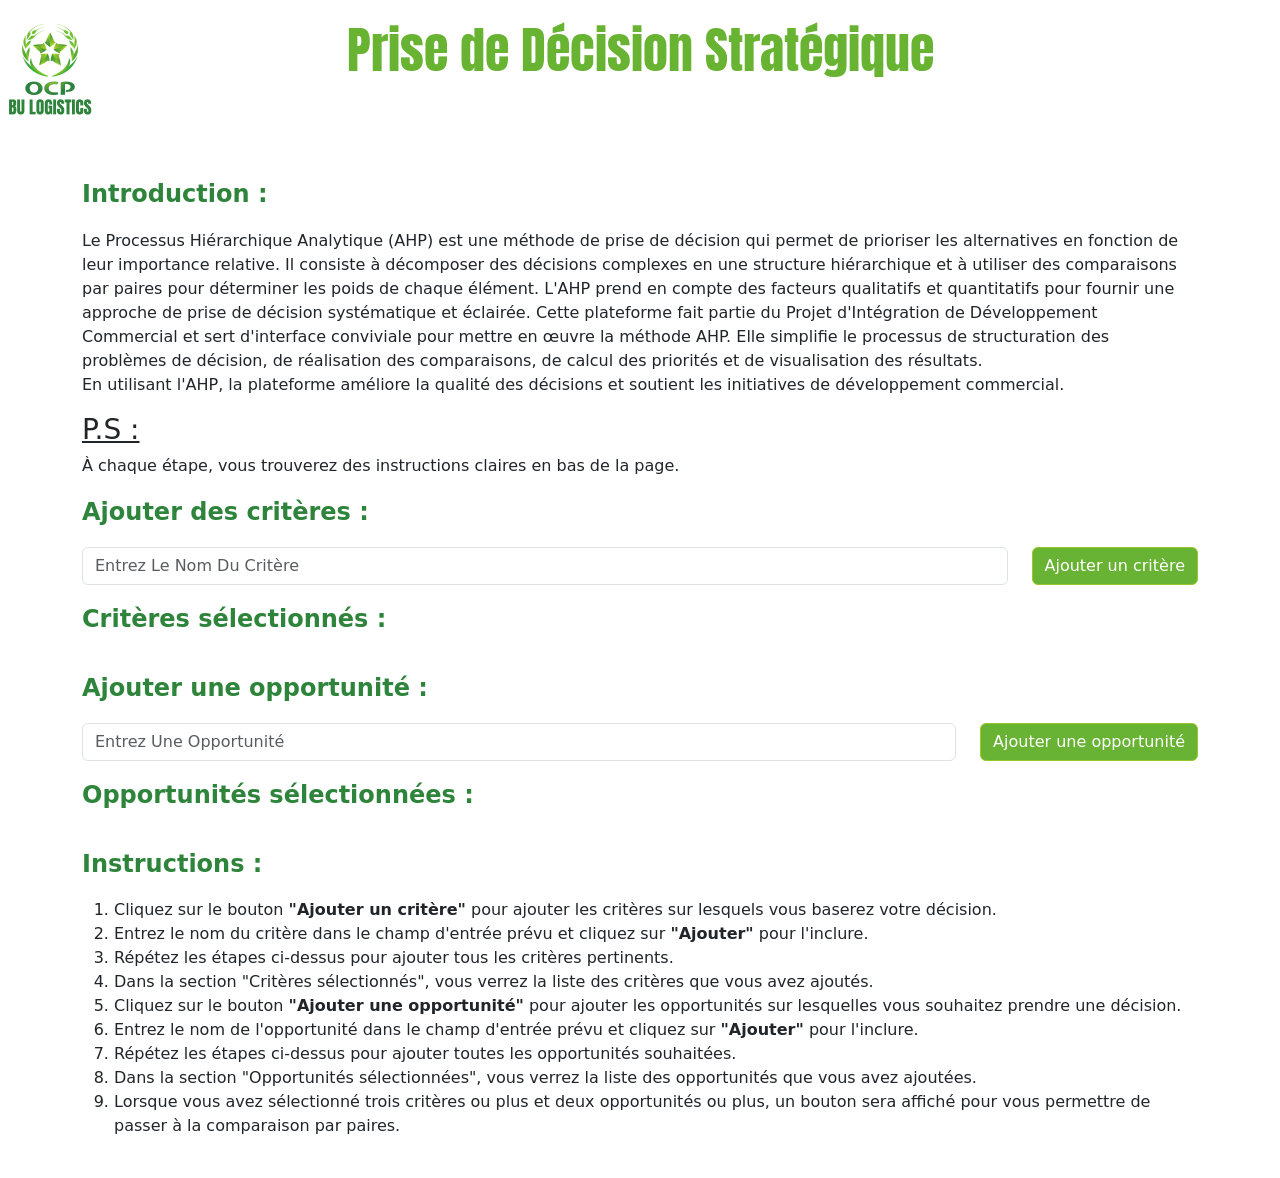
==== index.html @ edb18f8e "Rename app.html to index.html" ====
<!DOCTYPE html>
<html>
  <head>
    <link
      rel="stylesheet"
      href="https://cdn.jsdelivr.net/npm/bootstrap@5.3.0/dist/css/bootstrap.min.css"
    />
    <link rel="icon" href="favicon.ico" type="image/x-icon">
    <link rel="shortcut icon" href="favicon.ico" type="image/x-icon">
    <link rel="preconnect" href="https://fonts.gstatic.com" />
    <link
      href="https://fonts.googleapis.com/css2?family=Anton&display=swap"
      rel="stylesheet"
    />

    <title>AHP Decision Maker</title>
    <header><img src="./BULOGISTICS.png" style="height: 100px;width: 100px;position: absolute;" alt="OCP Group Logo"></header>
    <style>
      /* Custom CSS */
      :root {
        /* --bs-primary: #68b333; */
        --primary-color: #68b333;
      }
      /* .btn-primary {
        background-color: var(--primary-color) !important;
        border-color: var(--primary-color) !important;
        font-weight: bold;
      }
      .btn-primary:hover,
      .btn-primary:focus{
        background-color: white;
      } */
      .btn-primary {
        --bs-btn-color: #fff;
        --bs-btn-bg: #68b333;
        --bs-btn-border-color: #98C928;
        --bs-btn-hover-color: #fff;
        --bs-btn-hover-bg: #98C928;
        --bs-btn-hover-border-color: #68b333;
        --bs-btn-focus-shadow-rgb: 49, 132, 253;
        --bs-btn-active-color: #fff;
        --bs-btn-active-bg: #68b333;
        --bs-btn-active-border-color: #0a53be;
        --bs-btn-active-shadow: inset 0 3px 5px rgba(0, 0, 0, 0.125);
        --bs-btn-disabled-color: #fff;
        --bs-btn-disabled-bg: #68b333;
        --bs-btn-disabled-border-color: #68b333;
      }
      .form-control:focus {
        border-color: var(--primary-color) !important;
        box-shadow: 0 0 0 0.25rem rgba(104, 179, 51, 0.25) !important;
        outline: none !important;
      }

      /* CSS styles omitted for brevity */
      table {
        border-collapse: collapse;
        width: 100%;
      }
      th,
      td {
        border: 1px solid black;
        padding: 8px;
        text-align: center;
      }
      th {
        background-color: #f2f2f2;
      }
      input[type="number"] {
        width: 80%;
        height: 60%;
        text-align: center;
      }
      .modified-cell {
        border: 1px solid lawngreen;
      }

      .error-cell {
        outline: 2px solid red;
      }

      /* Loading Spinner Styles */
      .loading-spinner {
        display: flex;
        align-items: center;
        justify-content: center;
        height: 200px;
      }

      .spinner {
        width: 50px;
        height: 50px;
        border: 5px solid #ccc;
        border-top-color: #68b333;
        border-radius: 50%;
        animation: spin 1s infinite linear;
      }

      @keyframes spin {
        to {
          transform: rotate(360deg);
        }
      }

      /* Result Display Styles */
      .result {
        margin-top: 20px;
        padding: 20px;
        background-color: #f9f9f9;
      }

      .result .title {
        font-size: 18px;
        font-weight: bold;
        margin-bottom: 10px;
      }

      .result .validation-mark {
        font-size: 50px;
        margin-bottom: 20px;
      }

      .result .valid {
        color: green;
      }

      .result .invalid {
        color: red;
      }
      .validation-mark {
        display: inline-block;
        width: 20px;
        height: 20px;
        border-radius: 50%;
        margin-left: 5px;
      }

      .green {
        background-color: green;
      }

      .red {
        background-color: red;
      }

      .error-text {
        color: red;
        font-weight: bold;
      }

      .modified-cell {
        background-color: #e2e2e2;
      }
      h1 {
        font-family: "Anton";
        color: #68b332;
        margin-bottom: 100px;
        margin-top: 20px;
        font-size: 50px;
        text-align: center;
      }
      h2 {
        margin: 20px 0;
        font-size: 24px;
        font-weight: bold;
        color: #2E843B;
      }
      .niceLi {
        display: flex;
        align-items: center;
        margin-bottom: 10px;
        width: 40%;
        margin-left: 10%;
        justify-content: space-between;
      }

      .niceLi button {
        margin-left: 10px;
        padding: 5px 10px;
        border: none;

        background-color: #cc0000;
        color: #fff;
        font-size: 14px;
        font-weight: bold;
        cursor: pointer;
        border-radius: 4px;
      }
      .container{
        scroll-behavior: smooth;
      }
      .niceLi button:hover {
        background-color: rgba(255, 0, 0, 0.5);
      }

      .niceLi button:focus {
        outline: none;
        box-shadow: 0 0 0 2px rgba(255, 0, 0, 0.5);
      }
      .niceLi span{
        font-weight: bolder;
        font-size: larger;
        text-transform: capitalize;
      }
      input[type="text"] {
      text-transform: capitalize;
      }
      .proceed{
        --bs-btn-color: #fff;
        --bs-btn-bg: #2E843B;
        --bs-btn-border-color: #2E843B;
        --bs-btn-hover-color: #fff;
        --bs-btn-hover-bg: #98C928;
        --bs-btn-hover-border-color: #98C928;
        --bs-btn-focus-shadow-rgb: 49, 132, 253;
        --bs-btn-active-color: #fff;
        --bs-btn-active-bg: #2E843B;
        --bs-btn-active-border-color: #0a53be;
        --bs-btn-active-shadow: inset 0 3px 5px rgba(0, 0, 0, 0.125);
        --bs-btn-disabled-color: #fff;
        --bs-btn-disabled-bg: #2E843B;
        --bs-btn-disabled-border-color: #2E843B;
      }
      body {
        margin-bottom: 40px; /* Adjust the value to your desired margin */
        margin-top: 20px;
      }
      #proceed-button {
  margin-top: 20px; /* Adjust the value to your desired top margin */
  display: block;
  margin-left: auto;
  margin-right: auto;
}
#sortedOpportunitiesList{
  display: flex;
    flex-direction: column;
    align-items: center;
    justify-content: center;
    height: 300px; /* Adjust the height as needed */
    overflow-y: scroll;
    text-align: center;
}
    </style>
  </head>

  <body>
    <h1>Prise de Décision Stratégique</h1>
    <div id="criteria-section" class="container">
      <h2>Introduction :</h2>
      <p>Le Processus Hiérarchique Analytique (AHP) est une méthode de prise de décision qui permet 
        de prioriser les alternatives en fonction de leur importance relative. Il consiste à décomposer 
        des décisions complexes en une structure hiérarchique et à utiliser des comparaisons par paires 
        pour déterminer les poids de chaque élément. L'AHP prend en compte des facteurs qualitatifs et 
        quantitatifs pour fournir une approche de prise de décision systématique et éclairée. Cette 
        plateforme fait partie du Projet d'Intégration de Développement Commercial et sert d'interface 
        conviviale pour mettre en œuvre la méthode AHP. Elle simplifie le processus de structuration des 
        problèmes de décision, de réalisation des comparaisons, de calcul des priorités et de visualisation 
        des résultats.<br/>
        En utilisant l'AHP, la plateforme améliore la qualité des décisions et soutient les 
        initiatives de développement commercial.
      </p>
      <h3 style="text-decoration-line: underline;">P.S :</h3>
      <p>À chaque étape, vous trouverez des instructions claires en bas de la page.</p>
      <h2>Ajouter des critères :</h2>
    
      <div class="row">
        <div class="col">
          <input
            type="text"
            id="criteria-input"
            class="form-control"
            placeholder="Entrez le nom du critère"
          />
        </div>
        <div class="col-auto">
          <button
            onclick="addCriteria()"
            class="btn btn-primary"
            id="add-criteria-button"
          >
            Ajouter un critère
          </button>
        </div>
      </div>
    
      <h2>Critères sélectionnés :</h2>
      <ul id="criteria-list" class="list-group">
        <!-- Dynamiquement peuplé avec les critères sélectionnés -->
      </ul>
    
      <!-- Section des opportunités -->
    
      <h2>Ajouter une opportunité :</h2>
      <div class="row">
        <div class="col">
          <input
            type="text"
            id="opportunity-input"
            class="form-control"
            placeholder="Entrez une opportunité"
          />
        </div>
        <div class="col-auto">
          <button id="add-opportunity-btn" class="btn btn-primary">
            Ajouter une opportunité
          </button>
        </div>
      </div>
    
      <h2>Opportunités sélectionnées :</h2>
      <ul id="opportunities-list" class="list-group">
        <!-- Les opportunités existantes seront ajoutées dynamiquement ici -->
      </ul>
    
      <button
        id="proceed-button"
        onclick="showPairwiseComparison()"
        class="btn btn-primary proceed"
        style="display: none"
      >
        Passer à la Comparaison par Paires
      </button>
    
      <h2>Instructions :</h2>
      <ol>
        <li>Cliquez sur le bouton <strong>"Ajouter un critère"</strong> pour ajouter les critères sur lesquels vous baserez votre décision.</li>
        <li>Entrez le nom du critère dans le champ d'entrée prévu et cliquez sur <strong>"Ajouter"</strong> pour l'inclure.</li>
        <li>Répétez les étapes ci-dessus pour ajouter tous les critères pertinents.</li>
        <li>Dans la section "Critères sélectionnés", vous verrez la liste des critères que vous avez ajoutés.</li>
        <li>Cliquez sur le bouton <strong>"Ajouter une opportunité"</strong> pour ajouter les opportunités sur lesquelles vous souhaitez prendre une décision.</li>
        <li>Entrez le nom de l'opportunité dans le champ d'entrée prévu et cliquez sur <strong>"Ajouter"</strong> pour l'inclure.</li>
        <li>Répétez les étapes ci-dessus pour ajouter toutes les opportunités souhaitées.</li>
        <li>Dans la section "Opportunités sélectionnées", vous verrez la liste des opportunités que vous avez ajoutées.</li>
        <li>Lorsque vous avez sélectionné trois critères ou plus et deux opportunités ou plus, un bouton sera affiché pour vous permettre de passer à la comparaison par paires.</li>
      </ol>
    </div>
    
    <div
      id="pairwise-comparison-section"
      class="container"
      style="display: none"
    >
      <h2>Comparaison par Paires</h2>
      <table id="comparison-table" class="table">
        <!-- Dynamiquement peuplé avec les cellules de comparaison par paires -->
      </table>
      <div class="d-flex justify-content-between">
        <button onclick="goBackToCriteriaSection()" class="btn btn-secondary">
          Retour
        </button>
        <button
          id="next-button"
          onclick="showNextPhase()"
          class="btn btn-primary"
          style="display: none"
        >
          Suivant
        </button>
      </div>
      <h2>Instructions</h2>
      <p>Dans cette étape, vous allez comparer les critères deux par deux. Pour chaque paire, attribuez un score en utilisant l'Échelle du Processus Hiérarchique Analytique (AHP). Les scores représentent l'importance ou la préférence relative d'un critère par rapport à un autre. Utilisez l'échelle AHP pour déterminer l'importance des comparaisons par paires.</p>
      <ul>
        <li>Dans l'étape de comparaison par paires, vous devrez saisir des scores allant de 1 à 9 pour chaque cellule.</li>
        <li>Les cellules symétriques seront automatiquement mises à jour, même si elles semblent vides.</li>
        <li>Une fois que toutes les cellules sont remplies et affichées en vert, vous pouvez passer à l'étape suivante.</li>
      </ul>
      <h3 style="text-decoration: underline;">P.S :</h3>
      <ul>
        <li>1 : Les deux critères sont également importants ou préférables.</li>
        <li>3 : Légèrement ou modérément plus important ou préférable.</li>
        <li>5 : Nettement plus important ou préférable.</li>
        <li>7 : Très nettement plus important ou préférable.</li>
        <li>9 : Absolument plus important ou préférable.</li>
      </ul>
    </div>
    
    <div id="loading-section" class="container" style="display: none">
      <h2>Chargement en cours...</h2>
      <!-- Des indicateurs de chargement supplémentaires ou des messages peuvent être ajoutés ici -->
    </div>
    
    <div id="result-section" class="container" style="display: none">
      <!-- Les composants de résultat peuvent être ajoutés ici -->
      
      
    </div>
    
    <div id="opportunitiesSection" class="container" style="display: none">
      <!-- La décision peut être ajoutée ici -->
      <h2>Instructions :</h2>
      <p>Dans cette section, les opportunités sont triées en fonction de leur importance.<br/>
      Cela signifie que, selon la méthode AHP, la <strong>première opportunité est la plus stratégique</strong>.</p>
    </div>
    

    <script>
      var criteriaList = [];
      var opportunityList = [];
      var comparisonMatrix = [];
      var decisionMatrix = [];

      function addCriteria() {
        var criteriaInput = document.getElementById("criteria-input");
        var text = criteriaInput.value.trim();
        var criteriaName=text.charAt(0).toUpperCase() + text.slice(1)
        if (criteriaList.length === 10) {
          return null;
        }
        if (criteriaName !== "") {
          criteriaList.push(criteriaName);
          criteriaInput.value = "";

          displayCriteriaList();
        }
        var addButton = document.getElementById("add-criteria-button");
        if (criteriaList.length === 10) {
          addButton.disabled = true;
        }
        if (criteriaList.length < 10) {
          addButton.disabled = false;
        }
        toggleProceedButton();
      }

      function deleteCriteria(index) {
        criteriaList.splice(index, 1);

        displayCriteriaList();
      }

      function displayCriteriaList() {
        var criteriaListElem = document.getElementById("criteria-list");
        criteriaListElem.innerHTML = "";

        for (var i = 0; i < criteriaList.length; i++) {
          var criteriaItem = document.createElement("li");
          criteriaItem.classList.add('niceLi')
          var criteriaName = document.createElement("span");
          criteriaName.textContent = criteriaList[i];

          var deleteButton = document.createElement("button");
          deleteButton.textContent = "Supprimer";
          deleteButton.addEventListener(
            "click",
            (function (index) {
              return function () {
                deleteCriteria(index);
                var addButton = document.getElementById("add-criteria-button");
                addButton.disabled = false;
                if (criteriaList.length<3){
                var proceedButton=document.getElementById('proceed-button')
                proceedButton.style.display='none'
              }
              displayOpportunityList();
              };
            })(i)
          );

          criteriaItem.appendChild(criteriaName);
          criteriaItem.appendChild(deleteButton);

          criteriaListElem.appendChild(criteriaItem);
          // criteriaItem.scrollIntoView({ behavior: "smooth" });
        }
      }

      function addOpportunity() {
        var opportunityInput = document.getElementById("opportunity-input");
        var text = opportunityInput.value.trim();
        var opportunityName=text.charAt(0).toUpperCase() + text.slice(1)
        if (opportunityName !== "") {
          opportunityList.push(opportunityName);
          opportunityInput.value = "";

          displayOpportunityList();
          toggleProceedButton();
        }
      }

      // Supprimer Opportunity
      function deleteOpportunity(index) {
        opportunityList.splice(index, 1);
        if (opportunityList.length<2){
          var proceedButton=document.getElementById('proceed-button')
          proceedButton.style.display='none'
        }
        displayOpportunityList();
      }

      // Display Opportunity List
      function displayOpportunityList() {
        var opportunityListElem = document.getElementById("opportunities-list");
        opportunityListElem.innerHTML = "";

        for (var i = 0; i < opportunityList.length; i++) {
          var opportunityItem = document.createElement("li");
          opportunityItem.classList.add('niceLi')
          var opportunityName = document.createElement("span");
          opportunityName.textContent = opportunityList[i];

          var deleteButton = document.createElement("button");
          deleteButton.textContent = "Supprimer";
          deleteButton.addEventListener(
            "click",
            deleteOpportunity.bind(null, i)

            
          );

          opportunityItem.appendChild(opportunityName);
          opportunityItem.appendChild(deleteButton);

          opportunityListElem.appendChild(opportunityItem);
          // opportunityItem.scrollIntoView({ behavior: "smooth" });
        }
      }

      // Add Criteria button event listener
      // var addCriteriaBtn = document.getElementById("add-criteria-btn");
      // addCriteriaBtn.addEventListener("click", addCriteria);

      // Add Opportunity button event listener
      var addOpportunityBtn = document.getElementById("add-opportunity-btn");
      addOpportunityBtn.addEventListener("click", addOpportunity);

      // Display initial lists
      // displayCriteriaList();
      // displayOpportunityList();

      function showPairwiseComparison() {
        if (criteriaList.length < 2) {
          alert(
            "Please add at least 2 criteria before proceeding to pairwise comparison."
          );
        } else {
          document.getElementById("criteria-section").style.display = "none";
          document.getElementById("pairwise-comparison-section").style.display =
            "block";

          generateComparisonTable();
        }
      }

      function generateComparisonTable() {
        var comparisonTable = document.getElementById("comparison-table");
        comparisonTable.innerHTML = "";

        var tableHeader = document.createElement("tr");
        var emptyHeaderCell = document.createElement("th");
        tableHeader.appendChild(emptyHeaderCell);

        for (var i = 0; i < criteriaList.length; i++) {
          var headerCell = document.createElement("th");
          headerCell.textContent = criteriaList[i];
          tableHeader.appendChild(headerCell);
        }

        comparisonTable.appendChild(tableHeader);

        for (var i = 0; i < criteriaList.length; i++) {
          var row = document.createElement("tr");

          var headerCell = document.createElement("th");
          headerCell.textContent = criteriaList[i];
          row.appendChild(headerCell);

          for (var j = 0; j < criteriaList.length; j++) {
            var cell;
            if (i === j) {
              cell = document.createElement("td");
              cell.textContent = "1";
            } else {
              cell = document.createElement("td");
              var input = document.createElement("input");
              input.type = "number";
              input.min = "1";
              input.max = "9";
              input.addEventListener(
                "input",
                updateComparisonScore.bind(null, i, j)
              );
              cell.appendChild(input);
            }
            row.appendChild(cell);
          }

          comparisonTable.appendChild(row);
        }
      }

      function updateComparisonScore(row, col) {
        var value = parseInt(event.target.value);
        if (!comparisonMatrix) {
          comparisonMatrix = [];
          for (var i = 0; i < criteriaList.length; i++) {
            comparisonMatrix[i] = [];
            for (var j = 0; j < criteriaList.length; j++) {
              comparisonMatrix[i][j] = null; // Initialize with null values
            }
          }
        }

        // Initialize comparisonMatrix with empty arrays if not already initialized
        if (!comparisonMatrix[row]) {
          for (var i = 0; i < criteriaList.length; i++) {
            comparisonMatrix[i] = [];
            for (var j = 0; j < criteriaList.length; j++) {
              comparisonMatrix[i][j] = null; // Initialize with null values
              if (i === j) {
                comparisonMatrix[i][j] = 1;
              }
            }
          }
        }
        if (!comparisonMatrix[col]) {
          for (var i = 0; i < criteriaList.length; i++) {
            comparisonMatrix[i] = [];
            for (var j = 0; j < criteriaList.length; j++) {
              comparisonMatrix[i][j] = null; // Initialize with null values
              if (i === j) {
                comparisonMatrix[i][j] = 1;
              }
            }
          }
        }

        comparisonMatrix[row][col] = parseFloat(value);
        comparisonMatrix[col][row] = 1 / parseFloat(value);

        var comparisonTable = document.getElementById("comparison-table");
        var modifiedCell =
          comparisonTable.rows[row + 1].cells[col + 1].querySelector("input");
        modifiedCell.classList.add("modified-cell");

        var symmetricalCell =
          comparisonTable.rows[col + 1].cells[row + 1].querySelector("input");
        symmetricalCell.value = "";
        symmetricalCell.classList.add("modified-cell");

        var comparisonTable = document.getElementById("comparison-table");
        var cells = comparisonTable.getElementsByTagName("input");

        var allCellsModified = true;
        for (var i = 0; i < cells.length; i++) {
          if (!cells[i].classList.contains("modified-cell")) {
            allCellsModified = false;
            break;
          }
        }

        var nextButton = document.getElementById("next-button");
        if (allCellsModified) {
          nextButton.style.display = "inline"; // Show the Next button
        } else {
          nextButton.style.display = "none"; // Hide the Next button
        }

        console.log(comparisonMatrix);
      }

      function toggleProceedButton() {
        var proceedButton = document.getElementById("proceed-button");
        if (criteriaList.length > 2 && opportunityList.length > 1) {
          proceedButton.style.display = "block";
          proceedButton.scrollIntoView({ behavior: "smooth" });
          // console.log('show')
        } else {
          proceedButton.style.display = "none";
        }
      }

      var criteriaInput = document.getElementById("criteria-input");
      criteriaInput.addEventListener("keydown", function (event) {
        // addButton=document.getElementById("add-criteria-button")
        if (event.key === "Enter" && criteriaList.length < 10) {
          addCriteria();
        }
      });

      var opportunityInput = document.getElementById("opportunity-input");
      opportunityInput.addEventListener("keydown", function (event) {
        if (event.key === "Enter") {
          addOpportunity();
        }
      });

      function goBackToCriteriaSection() {
        document.getElementById("pairwise-comparison-section").style.display =
          "none";
        document.getElementById("criteria-section").style.display = "block";
      }

      var criteriaInput = document.getElementById("criteria-input");
      criteriaInput.addEventListener("keydown", function (event) {
        if (event.key === "Enter") {
          addCriteria();
        }
      });
      window.addEventListener("beforeunload", function (event) {
        event.preventDefault();
        event.returnValue = ""; // Required for Chrome and Firefox
        return ""; // Required for Safari
      });

      function showNextPhase() {
        // decisionMatrix[opportunityList.length]=null
        if (!decisionMatrix[opportunityList.length]) {
          for (var i = 0; i < opportunityList.length; i++) {
            decisionMatrix[i] = [];
            for (var j = 0; j < criteriaList.length; j++) {
              decisionMatrix[i][j] = null; // Initialize with null values
            }
          }
        }

        document.getElementById("pairwise-comparison-section").style.display =
          "none";
        document.getElementById("loading-section").style.display = "block";
        document.getElementById("loading-section").style.display = "none";

        var weightedSum = calculateWeightedSum(comparisonMatrix);
        // var priorityWeights=calculatePriorityWeights(weightedSum);
        var consistencyCheck = performConsistencyCheck(
          comparisonMatrix,
          weightedSum
        );
        var isConsistent = consistencyCheck < 0.1;

        var resultSection = document.getElementById("result-section");
        resultSection.style.display = "block";

        // Clear previous result contents and make a Back button
        resultSection.innerHTML =
          ' <h2>Instructions :</h2><ol><li>If the system is inconsistent, an error message will be displayed. In this case, you need to check the consistency of the previously entered table.</li><li>If the system is consistent, a table will be shown. Each column (representing a criteria) requires you to enter scores (ranging from 1 to 9) for each opportunity.</li><li>It is recommended that you fill the table column by column to avoid confusion and stay focused on the scores for a particular criteria.</li></ol>';

        console.log("isConsistent = ", consistencyCheck);
        if (isConsistent) {
          // Display green validation mark and other components signaling consistency
          // resultSection.appendChild('<table id="evaluationTable"><tr><th>Opportunity</th></tr ></table >')
          var table = document.createElement("table");
          table.classList.add('table')
          table.id = "last-table";
          table.innerHTML = "";
          // Create header row with criteria columns
          var headerRow = table.insertRow(0);
          var opportunityHeaderCell = headerRow.insertCell(0);
          opportunityHeaderCell.innerHTML = "Opportunity";
          opportunityHeaderCell.style.backgroundColor='#f2f2f2';
          opportunityHeaderCell.style.fontWeight='bold';

          for (var i = 0; i < criteriaList.length; i++) {
            var criteriaHeaderCell = headerRow.insertCell(i + 1);
            criteriaHeaderCell.innerHTML = criteriaList[i];
            criteriaHeaderCell.style.backgroundColor='#f2f2f2'
            criteriaHeaderCell.style.fontWeight='bold';
          }

          // Create rows dynamically based on the opportunity and criteria lists
          for (var i = 0; i < opportunityList.length; i++) {
            var row = table.insertRow(i + 1);
            var opportunityCell = row.insertCell(0);
            opportunityCell.innerHTML = opportunityList[i];
            opportunityCell.style.backgroundColor='#f2f2f2';
            opportunityCell.style.fontWeight='bold';
            for (var j = 0; j < criteriaList.length; j++) {
              var cell = row.insertCell(j + 1);
              var input = document.createElement("input");
              input.type = "number";
              input.min = 1;
              input.max = 9;
              input.oninput = checkTableFilled;
              input.addEventListener(
                "input",
                updateDecisionScore.bind(null, i, j)
              );
              cell.appendChild(input);
            }
          }

          var theDiv=document.createElement('div')
          theDiv.classList.add('d-flex')
          theDiv.classList.add('justify-content-between')
          
          var nextButton = document.createElement("button");
          nextButton.id = "nextButton";
          nextButton.classList.add('btn')
          nextButton.classList.add('btn-primary')
          nextButton.style.display = "none";
          nextButton.onclick = showDecision;
          nextButton.innerHTML = "Suivant";

          resultSection.appendChild(table);
          // resultSection.appendChild(nextButton);
          resultSection.appendChild(theDiv)
          var backToComparison=document.createElement('button')
          backToComparison.classList.add('btn')
          backToComparison.classList.add('btn-secondary')
          backToComparison.id='back-to-comparison-btn'
          backToComparison.onclick=goToComparisonView
          backToComparison.textContent='Retour'

          theDiv.appendChild(backToComparison)
          theDiv.appendChild(nextButton)
          // Additional components indicating consistency can be added here
        } else {
          // Display red color and ejection components indicating inconsistency
          var errorText = document.createElement("p");
          errorText.textContent = "The system is inconsistent.";
          errorText.classList.add("error-text");
          var xspan=document.createElement('span')
          xspan.classList.add('bi')
          xspan.classList.add('bi-x')
          resultSection.appendChild(xspan)
          resultSection.appendChild(errorText);
          var backToComparison=document.createElement('button')
          backToComparison.classList.add('btn')
          backToComparison.classList.add('btn-secondary')
          backToComparison.id='back-to-comparison-btn'
          backToComparison.onclick=goToComparisonView
          backToComparison.textContent='Back'
          resultSection.appendChild(backToComparison)
          // Additional components indicating inconsistency can be added here
        }
        
      }

      function updateDecisionScore(row, col) {
        var value = parseInt(event.target.value);
        if (!comparisonMatrix) {
          decisionMatrix = [];
          for (var i = 0; i < opportunityList.length; i++) {
            decisionMatrix[i] = [];
            for (var j = 0; j < criteriaList.length; j++) {
              decisionMatrix[i][j] = null; // Initialize with null values
            }
          }
        }

        // Initialize decisionMatrix with empty arrays if not already initialized
        if (!decisionMatrix[row]) {
          for (var i = 0; i < opportunityList.length; i++) {
            decisionMatrix[i] = [];
            for (var j = 0; j < criteriaList.length; j++) {
              decisionMatrix[i][j] = null; // Initialize with null values
            }
          }
        }
        if (!decisionMatrix[col]) {
          for (var i = 0; i < opportunityList.length; i++) {
            decisionMatrix[i] = [];
            for (var j = 0; j < criteriaList.length; j++) {
              decisionMatrix[i][j] = null; // Initialize with null values
            }
          }
        }

        decisionMatrix[row][col] = parseFloat(value);

        var comparisonTable = document.getElementById("last-table");
        var modifiedCell =
          comparisonTable.rows[row + 1].cells[col + 1].querySelector("input");
        modifiedCell.classList.add("modified-cell");
      }
      function showDecision() {
        console.log(decisionMatrix);
        var weightedSum = calculateWeightedSum(comparisonMatrix);
        console.log(
          "sortedAlternatives",
          sortAlternatives(decisionMatrix, weightedSum)
        );
      }
      function sortAlternatives(matrix, weightedSumVector) {
        // Calculate the priority vector
        var priorityVector = matrix.map(function (row) {
          return row.reduce(function (sum, value, index) {
            return sum + value * weightedSumVector[index];
          }, 0);
        });

        // Create an array of objects with alternative index and priority value
        var alternatives = priorityVector.map(function (value, index) {
          return { index: index, priority: value };
        });

        // Sort the alternatives based on priority (in descending order)
        alternatives.sort(function (a, b) {
          return b.priority - a.priority;
        });

        // Extract the sorted alternative indices
        var sortedAlternatives = alternatives.map(function (alternative) {
          return alternative.index;
        });
        var sortedOpportunities = sortedAlternatives.map(function (index) {
          return opportunityList[index];
        });
        // return sortedOpportunities;

        var tableElement = document.getElementById("result-section");
        tableElement.style.display = "none";

        // Create a new list element for sorted opportunities
        var sortedOpportunitiesList = document.createElement("ol");
        sortedOpportunitiesList.id = "sortedOpportunitiesList";
        sortedOpportunitiesList.style.alignSelf='center'
        sortedOpportunitiesList.style.textAlign='center'
        // Add sorted opportunities to the list
        sortedOpportunities.forEach(function (opportunity, index) {
          var listItem = document.createElement("li");
          listItem.textContent = opportunity;
          listItem.style.fontWeight='bolder';
          var font = Math.max(16,50 - index * 10 )
          listItem.style.fontSize = font+ "px"; // Decrease font size from most important to least important
          sortedOpportunitiesList.appendChild(listItem);
        });

        // Append the sorted opportunities list to the document
        var sectionElement = document.getElementById("opportunitiesSection");
        var backButton = document.createElement("button");
        backButton.textContent = "Retour";
        backButton.classList.add('btn')
        backButton.classList.add('btn-secondary')
        backButton.onclick = function () {
          // Show the decision table
          tableElement.style.display = "block";

          // Remove the sorted opportunities list
          sortedOpportunitiesList.remove();

          // Remove the back button
          backButton.remove();
        };
        sectionElement.appendChild(sortedOpportunitiesList);
        sectionElement.style.display = "block";
        sectionElement.appendChild(backButton);
      }

      function checkTableFilled() {
        var table = document.getElementById("last-table");
        var inputs = table.getElementsByTagName("input");
        var allFilled = true;
        for (var i = 0; i < inputs.length; i++) {
          if (inputs[i].value === "") {
            allFilled = false;
            break;
          }
        }
        nextButton.style.display = allFilled ? "block" : "none";
      }

      function calculateWeightedSum(comparisonMatrix) {
        var weightedSum = [];
        var sumColumns = [];
        // Calculate the weighted sum for each criterion
        for (var i = 0; i < comparisonMatrix.length; i++) {
          sumColumns[i] = 0;
          for (var j = 0; j < comparisonMatrix.length; j++) {
            sumColumns[i] += comparisonMatrix[j][i];
          }
        }
        for (var i = 0; i < comparisonMatrix.length; i++) {
          var row = comparisonMatrix[i];
          var sum = 0;

          // Calculate the sum of the row values
          for (var j = 0; j < row.length; j++) {
            sum += row[j] / sumColumns[j];
          }

          weightedSum.push(sum / row.length);
        }
        console.log("weightedSum= ", weightedSum);
        return weightedSum;
      }

      // function calculatePriorityWeights(weightedSum) {
      //   var priorityWeights = [];

      //   // Calculate the priority weights based on the weighted sum
      //   var totalWeightedSum = weightedSum.reduce(function(acc, value) {
      //     return acc + value;
      //   }, 0);

      //   for (var i = 0; i < weightedSum.length; i++) {
      //     var weight = weightedSum[i] / totalWeightedSum;
      //     priorityWeights.push(weight);
      //   }
      //   console.log('priorityWeights = ', priorityWeights)
      //   return priorityWeights;
      // }

      function performConsistencyCheck(comparisonMatrix, weightedSum) {
        var n = comparisonMatrix.length;
        var Ws = [];
        // Calculate the consistency check
        for (var i = 0; i < n; i++) {
          Ws[i] = 0;
          for (var j = 0; j < n; j++) {
            Ws[i] += comparisonMatrix[i][j] * weightedSum[j];
          }
        }
        console.log("Ws= ", Ws);

        var lambda = 0.0;
        for (var j = 0; j < n; j++) {
          lambda += Ws[j] / weightedSum[j];
        }
        lambda /= n;
        var ri = calculateRandomIndex(n);
        var ci = (lambda - n) / (n - 1);
        console.log("ci= ", ci);
        console.log("ri = ", ri);
        return ci / ri;
      }

      function calculateRandomIndex(matrixSize) {
        var randomIndexValues = [
          0, 0, 0.58, 0.9, 1.12, 1.24, 1.32, 1.41, 1.45, 1.49,
        ];

        if (matrixSize >= 1 && matrixSize <= 10) {
          return randomIndexValues[matrixSize - 1];
        } else {
          // Return an appropriate value or handle the error
          return 0;
        }
      }

      function showLoadingState() {
        document.getElementById("pairwise-comparison-section").style.display =
          "none";
        document.getElementById("loading-section").style.display = "block";
      }
      // var backToComparisonBtn = document.getElementById("back-to-comparison-btn");
      //   backToComparisonBtn.addEventListener("click", goToComparisonView);

      // Go to Comparison View function
      function goToComparisonView() {
        var comparisonView = document.getElementById(
          "pairwise-comparison-section"
        );
        var consistencyView = document.getElementById("result-section");
        console.log("back-to-comparison-btn");
        comparisonView.style.display = "block";
        consistencyView.style.display = "none";
      }

      function showResultSection(isConsistent) {
        document.getElementById("loading-section").style.display = "none";
        var resultSection = document.getElementById("result-section");
        resultSection.style.display = "block";

        // Clear previous result contents
        resultSection.innerHTML = "";

        if (isConsistent) {
          // Display green validation mark and other components signaling consistency
          var validationMark = document.createElement("div");
          validationMark.classList.add("validation-mark", "green");
          resultSection.innerHTML =
            '<button id="back-to-comparison-btn">Retour</button><div style="color:green">The system is consistent</div>';
          resultSection.appendChild(validationMark);
          scores = {};

          // Additional components indicating consistency can be added here
        } else {
          // Display red color and ejection components indicating inconsistency
          var errorText = document.createElement("p");
          errorText.textContent = "The system is inconsistent.";
          errorText.classList.add("error-text");
          resultSection.appendChild(errorText);

          // Additional components indicating inconsistency can be added here
        }
      }
      toggleProceedButton();
    </script>
    <script src="https://cdn.jsdelivr.net/npm/bootstrap@5.3.0/dist/js/bootstrap.bundle.min.js"></script>
  </body>
</html>
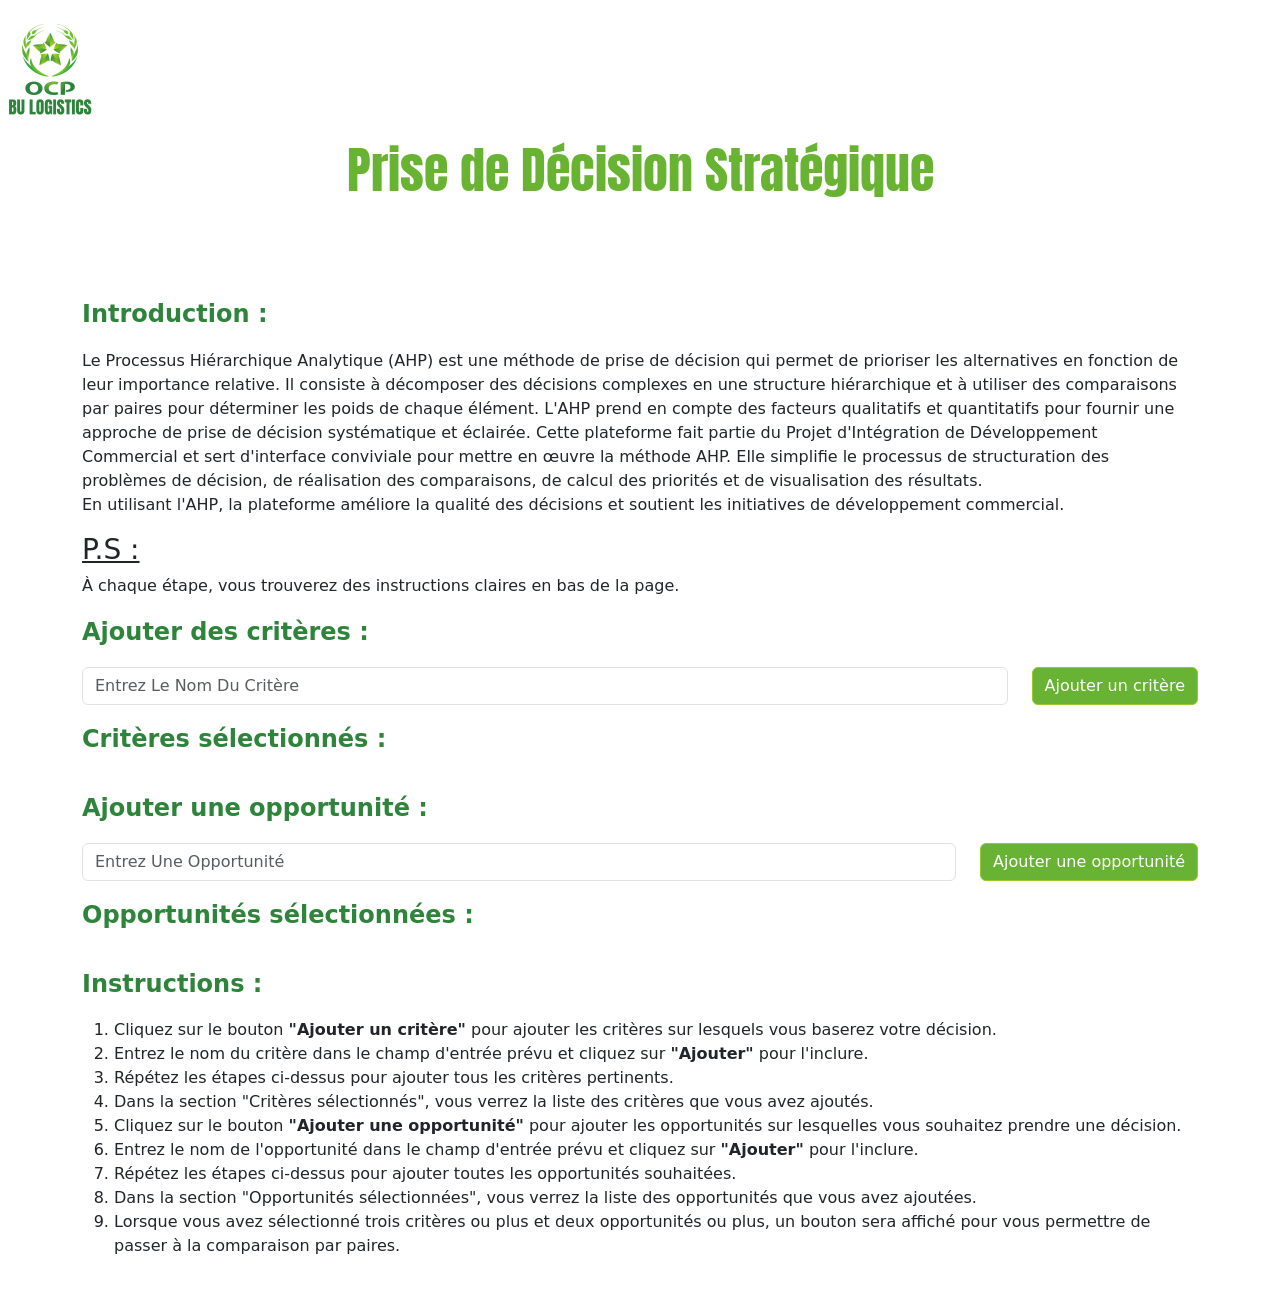
==== commit b6fe9917: "AHP responsive for phone" ====
--- a/index.html
+++ b/index.html
@@ -1,6 +1,8 @@
 <!DOCTYPE html>
 <html>
   <head>
+    <meta name="viewport" content="width=device-width, initial-scale=1.0">
+
     <link
       rel="stylesheet"
       href="https://cdn.jsdelivr.net/npm/bootstrap@5.3.0/dist/css/bootstrap.min.css"
@@ -14,7 +16,7 @@
     />
 
     <title>AHP Decision Maker</title>
-    <header><img src="./BULOGISTICS.png" style="height: 100px;width: 100px;position: absolute;" alt="OCP Group Logo"></header>
+    <!-- <header><img src="./BULOGISTICS.png" style="height: 100px;width: 100px;position: absolute;" alt="OCP Group Logo"></header> -->
     <style>
       /* Custom CSS */
       :root {
@@ -244,8 +246,11 @@
   </head>
 
   <body>
+    <img src="./BULOGISTICS.png" style="height: 100px;width: 100px;align-self:flex-start;" alt="OCP Group Logo"/>
     <h1>Prise de Décision Stratégique</h1>
-    <div id="criteria-section" class="container">
+    
+    <div class="container-fluid">
+      <div id="criteria-section" class="container">
       <h2>Introduction :</h2>
       <p>Le Processus Hiérarchique Analytique (AHP) est une méthode de prise de décision qui permet 
         de prioriser les alternatives en fonction de leur importance relative. Il consiste à décomposer 
@@ -391,7 +396,7 @@
       <p>Dans cette section, les opportunités sont triées en fonction de leur importance.<br/>
       Cela signifie que, selon la méthode AHP, la <strong>première opportunité est la plus stratégique</strong>.</p>
     </div>
-    
+  </div>
 
     <script>
       var criteriaList = [];
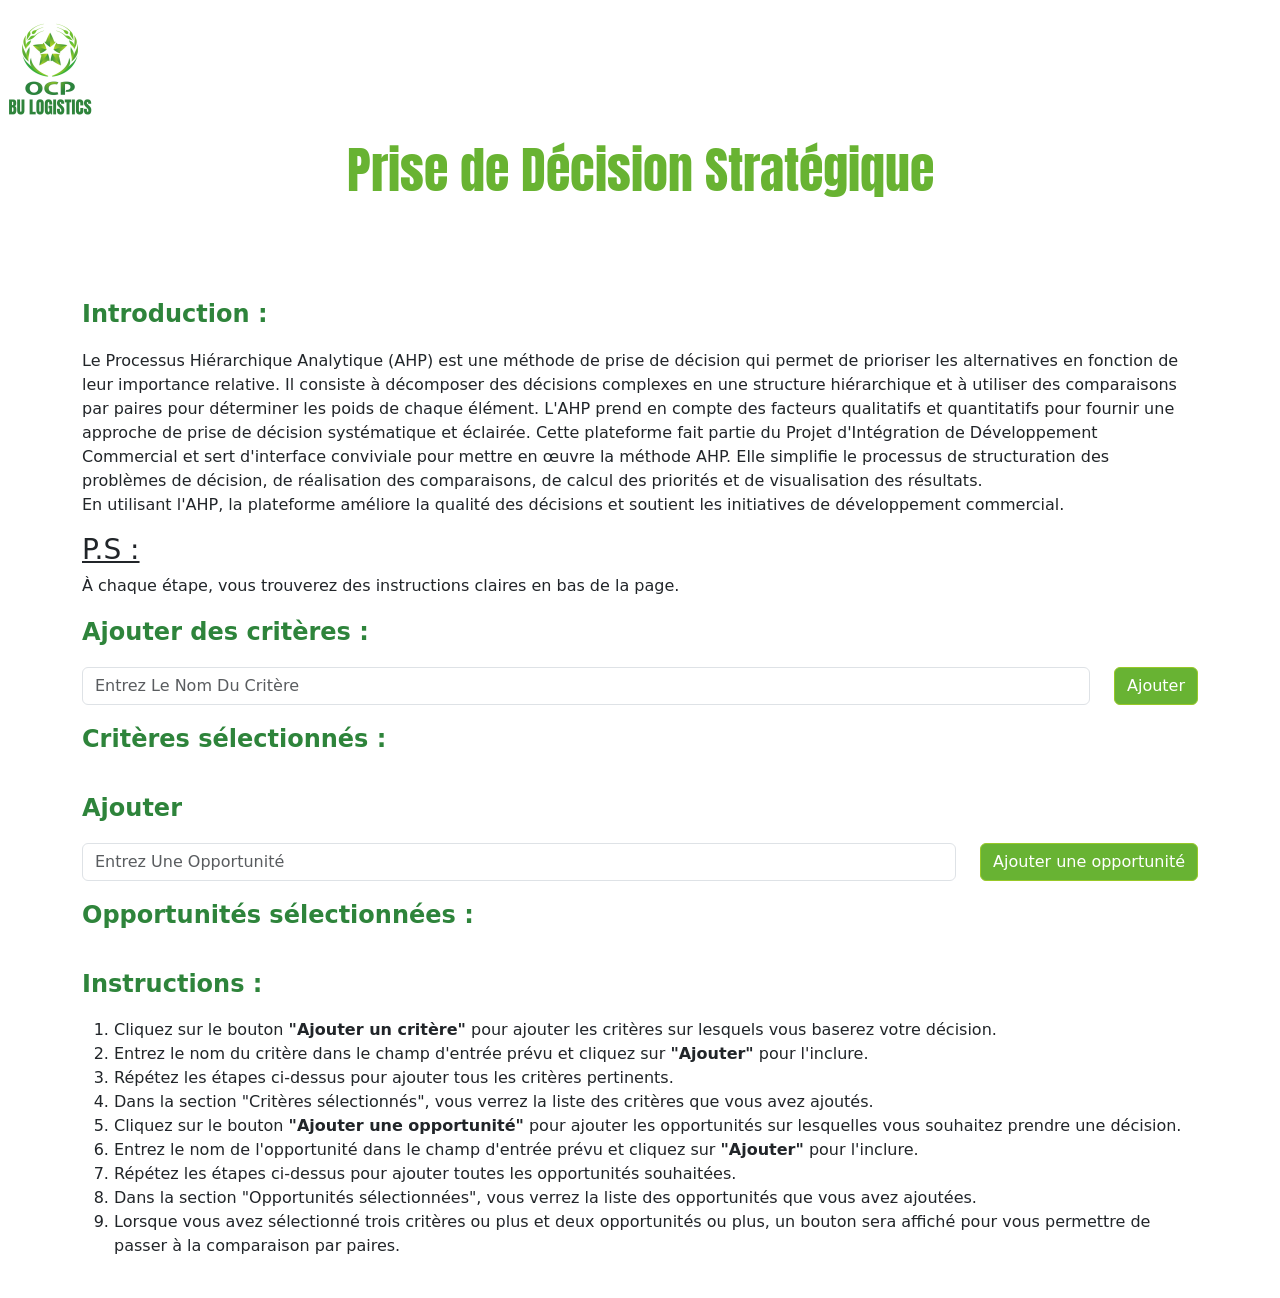
==== commit 5619ef1c: "AHP responsive and buttons reduced" ====
--- a/index.html
+++ b/index.html
@@ -283,7 +283,7 @@
             class="btn btn-primary"
             id="add-criteria-button"
           >
-            Ajouter un critère
+            Ajouter 
           </button>
         </div>
       </div>
@@ -295,7 +295,7 @@
     
       <!-- Section des opportunités -->
     
-      <h2>Ajouter une opportunité :</h2>
+      <h2>Ajouter </h2>
       <div class="row">
         <div class="col">
           <input
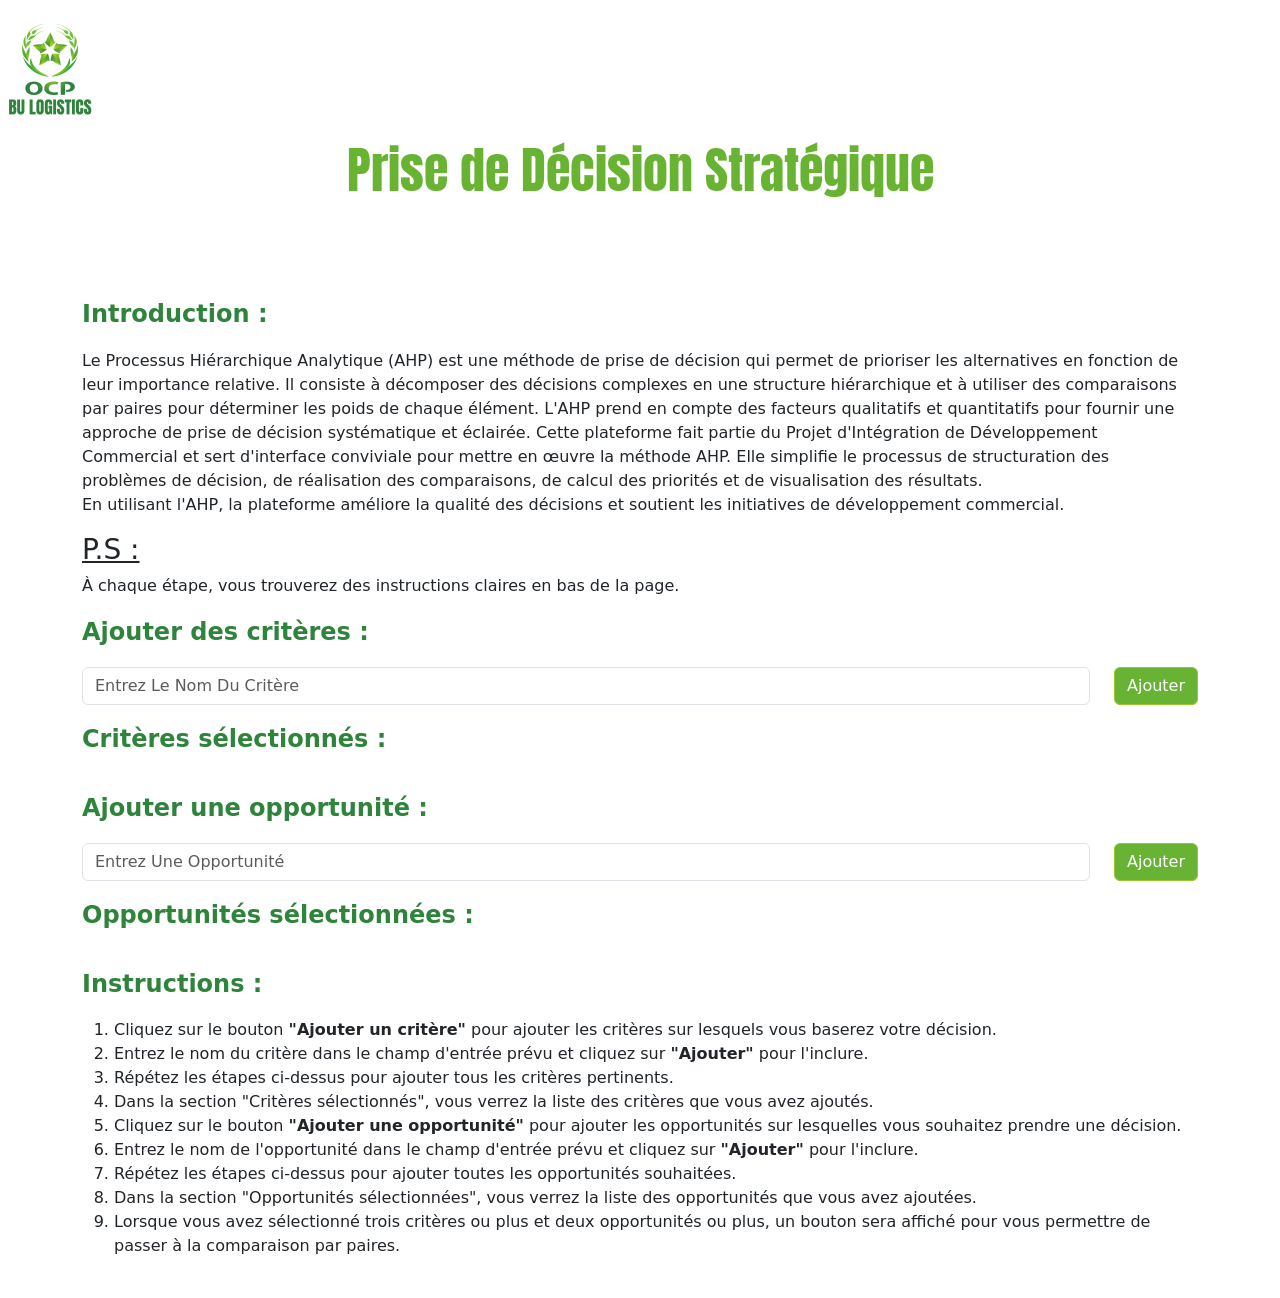
==== commit 4aaa544b: "AHP responsive and buttons reduced" ====
--- a/index.html
+++ b/index.html
@@ -295,7 +295,7 @@
     
       <!-- Section des opportunités -->
     
-      <h2>Ajouter </h2>
+      <h2>Ajouter une opportunité :</h2>
       <div class="row">
         <div class="col">
           <input
@@ -307,7 +307,7 @@
         </div>
         <div class="col-auto">
           <button id="add-opportunity-btn" class="btn btn-primary">
-            Ajouter une opportunité
+            Ajouter
           </button>
         </div>
       </div>
